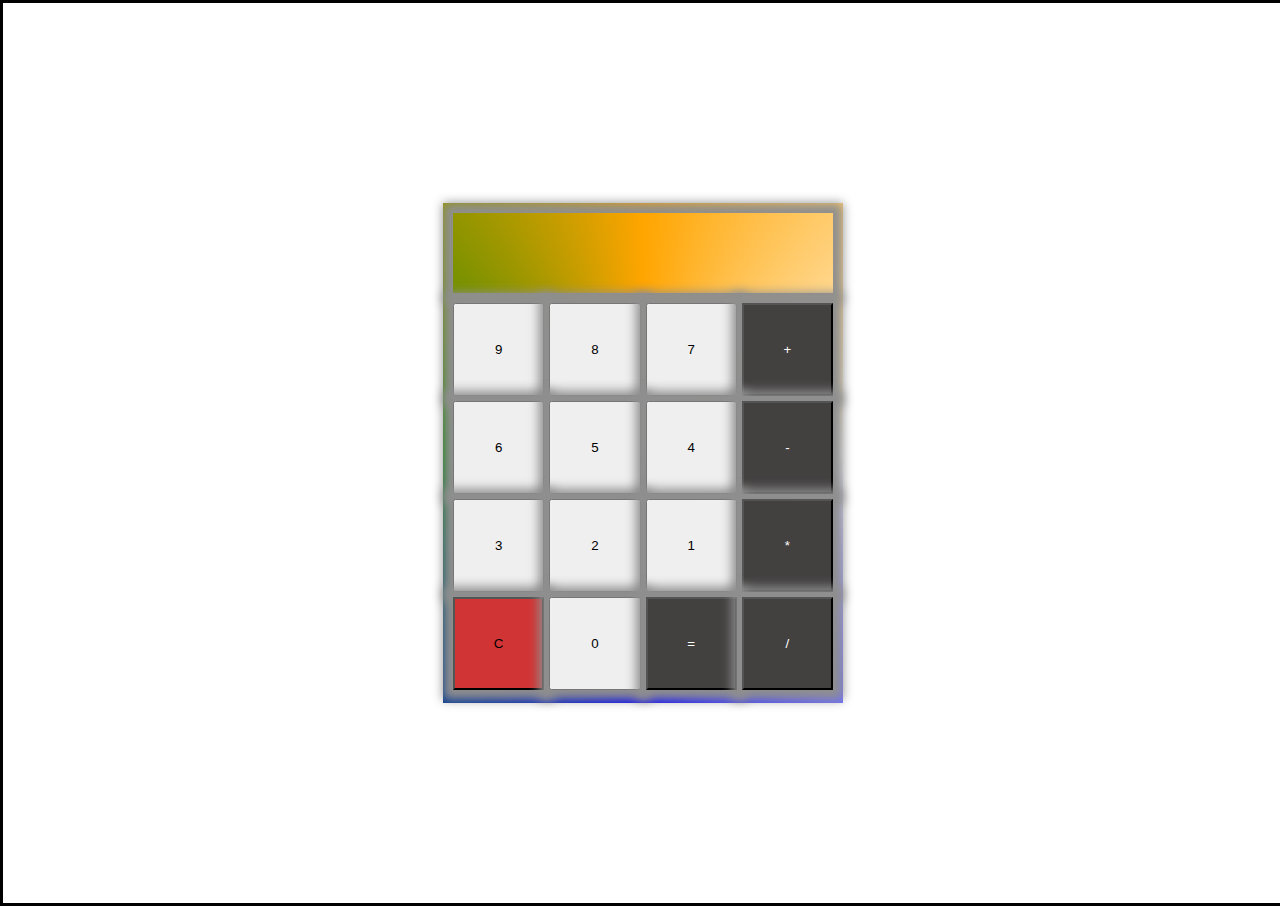
==== index.html @ bdb535ae "Revert "Revert "update""" ====
<!DOCTYPE html>
<html lang="en">
<head>
    <meta charset="UTF-8">
    <meta name="viewport" content="width=device-width, initial-scale=1.0">
    <title>Document</title>
</head>
<style>
    * {
        margin: 0;
        padding: 0;
    }
    body{
        border: solid;
        /* background-color: grey; */
        display: flex;
        justify-content: center;
        align-items: center;
        width: 100vw;
        height: 100vh;
    }
    .container{

        background: conic-gradient(orange,white,blue,green,orange);

        background-color: white;
        width: 400px;
        height: 500px;

        /* position: absolute; */
    }
    .box{
        display: flex;
        justify-content: right;
        align-items: flex-end;
        
        /* border: solid; */
        height: 80px;
        margin: 10px;
        box-shadow: 0px 0px 10px 10px #8f8f8f;

    }
    .buttons{
        display: grid;
        grid-template-columns: 1fr 1fr 1fr 1fr;
        /* grid-template-rows: 10fr 10fr 10fr 10fr ; */
        margin: 0px 10px;
        gap: 5px;
        
    }
    .button1{
        border: solid;
    }
    button{
        
        /* border:solid red; */
        height: 93px;
        cursor: pointer;
        /* box-shadow: 19px 20px 15px 5px #8f8f8f; */
        box-shadow: 0px 0px 10px 10px #8f8f8f;

        /* border: none; */
    }
</style>
<body>
    <div class="container">
        <div contenteditable="true" class="box"></div>
        <div class="buttons">
           <button class="button">9</button>
           <button class="button">8</button>
           <button class="button">7</button>
           <button class="button" style="background-color: rgb(67, 64, 64); color: white;">+</button>
           <button class="button">6</button>
           <button class="button">5</button>
           <button class="button">4</button>
           <button class="button" style="background-color: rgb(67, 64, 64); color: white;">-</button>
           <button class="button">3</button>
           <button class="button">2</button>
           <button class="button">1</button>
           <button class="button" style="background-color: rgb(67, 64, 64); color: white;">*</button>
           <button class="button" style="background-color: rgb(209, 52, 52); color: whte;">C</button>
           <button class="button">0</button>
           <button class="button" style="background-color: rgb(67, 64, 64); color: white;">=</button>
           <button class="button" style="background-color: rgb(67, 64, 64); color: white;">/</button>
         
        </div>
    </div>
</body>
</html>
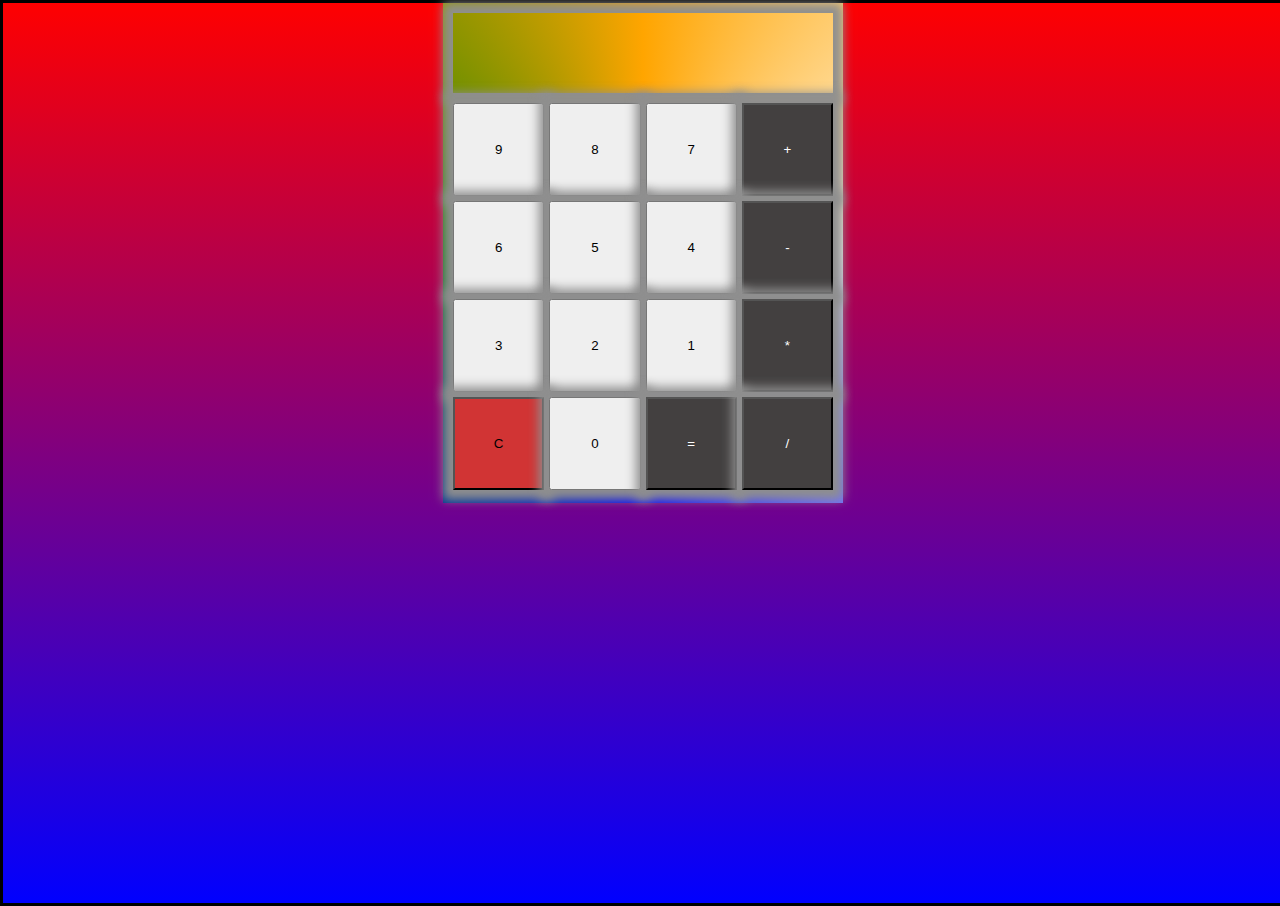
==== commit a8ba388f: "update" ====
--- a/index.html
+++ b/index.html
@@ -14,10 +14,12 @@
         border: solid;
         /* background-color: grey; */
         display: flex;
-        justify-content: center;
+        background: linear-gradient(red,blue);
+        /* justify-content: center; */
         align-items: center;
         width: 100vw;
         height: 100vh;
+        flex-direction: column;
     }
     .container{
 
@@ -63,8 +65,9 @@
     }
 </style>
 <body>
+    <!-- <div class="heading">Made with <img style="width: 10px; background-color: red;" src="https://img.freepik.com/free-vector/gradient-heart_78370-478.jpg?w=740&t=st=1709843410~exp=1709844010~hmac=49b484da78f1ec9d71f57b33bd005706dd7f119fa93b3715d32e913e27b97154" alt=""></div> -->
     <div class="container">
-        <div contenteditable="true" class="box"></div>
+        <div contenteditable="false" class="box"></div>
         <div class="buttons">
            <button class="button">9</button>
            <button class="button">8</button>
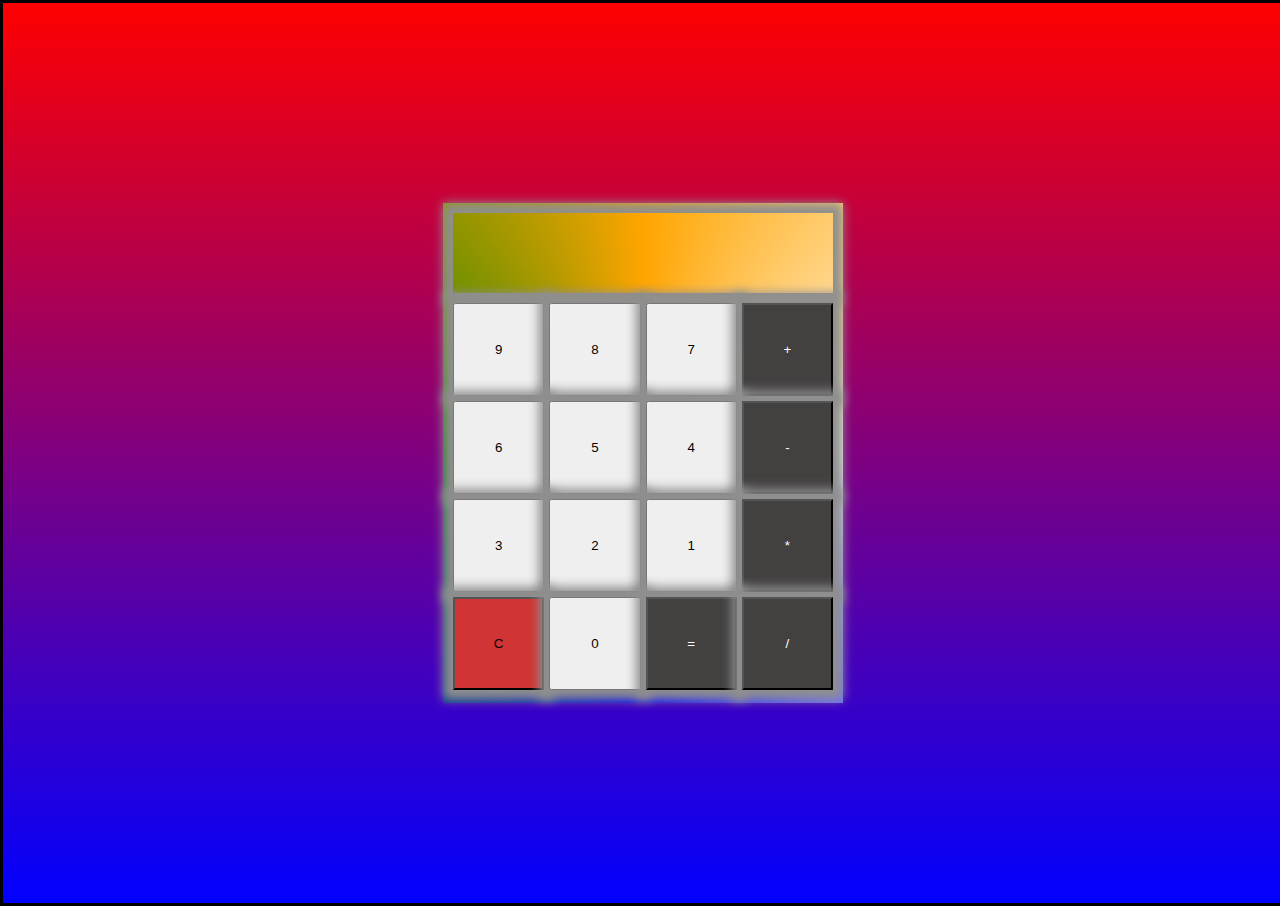
==== commit 94e60479: "update" ====
--- a/index.html
+++ b/index.html
@@ -15,7 +15,7 @@
         /* background-color: grey; */
         display: flex;
         background: linear-gradient(red,blue);
-        /* justify-content: center; */
+        justify-content: center;
         align-items: center;
         width: 100vw;
         height: 100vh;
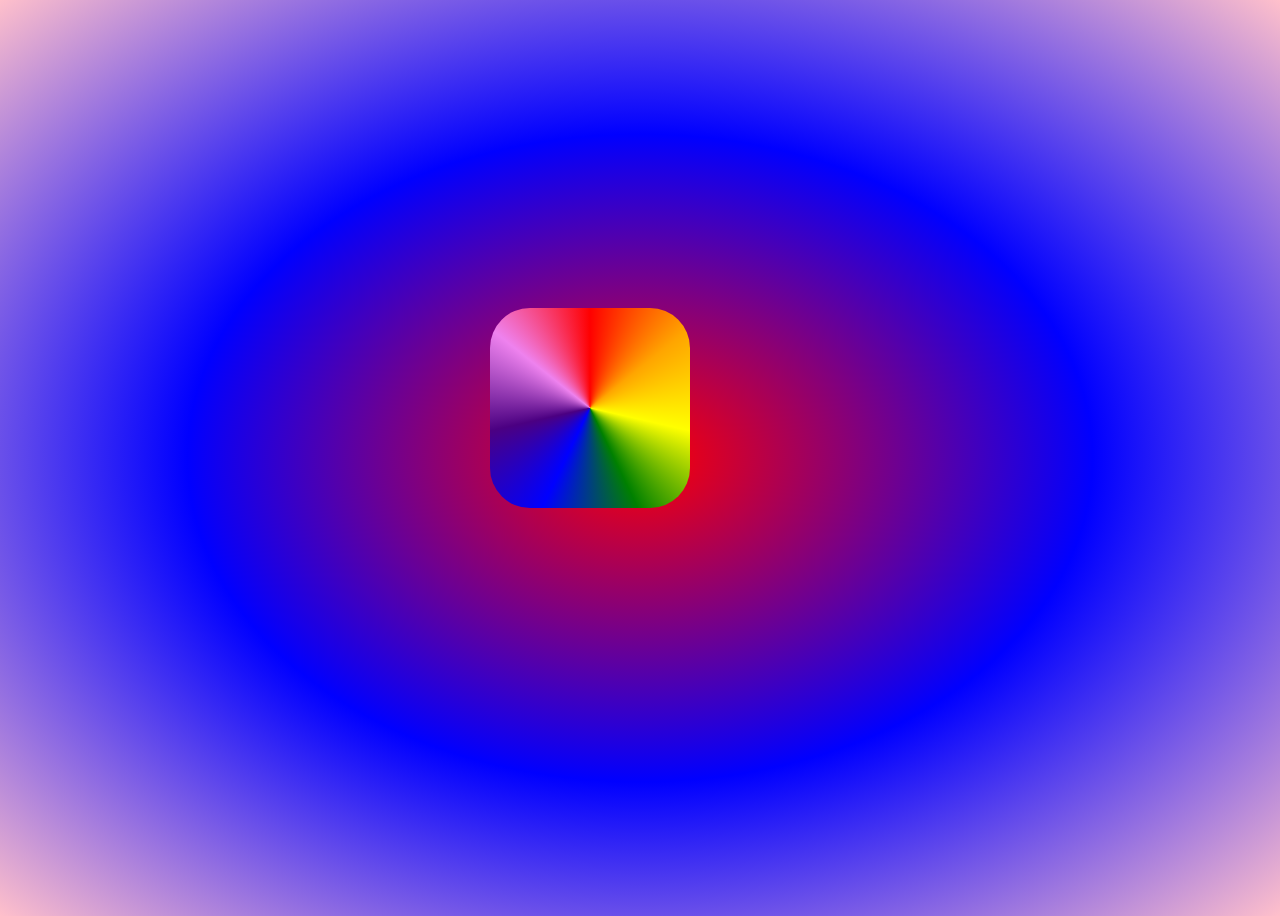
==== commit 9665620a: "update" ====
--- a/index.html
+++ b/index.html
@@ -1,92 +1,105 @@
 <!DOCTYPE html>
 <html lang="en">
+
 <head>
     <meta charset="UTF-8">
     <meta name="viewport" content="width=device-width, initial-scale=1.0">
     <title>Document</title>
 </head>
 <style>
-    * {
-        margin: 0;
-        padding: 0;
-    }
     body{
-        border: solid;
-        /* background-color: grey; */
+        /* editablecontent:'true'; */
+        /* border: solid; */
         display: flex;
-        background: linear-gradient(red,blue);
+        height: 100vh;
         justify-content: center;
         align-items: center;
-        width: 100vw;
-        height: 100vh;
-        flex-direction: column;
+        background-color: red;
+        /* background-image: url('https://th.bing.com/th/id/R.ae87891b3dde7b28712b75d14342f1a5?rik=2ZT%2baXLkZYcxWg&riu=http%3a%2f%2fthewowstyle.com%2fwp-content%2fuploads%2f2015%2f01%2fnature-wallpaper-27.jpg&ehk=jIVFSOxLN%2fQKs4hEfZHNWAeXoeXkeEXooP%2fTy9Vwkek%3d&risl=&pid=ImgRaw&r=0'); */
+        /* background-color: palevioletred; */
+        background: radial-gradient(red, blue,pink);
     }
-    .container{
-
-        background: conic-gradient(orange,white,blue,green,orange);
-
-        background-color: white;
-        width: 400px;
-        height: 500px;
-
-        /* position: absolute; */
+    .container {
+        width: 200px;
+        height: 200px;
+        border-radius:20%;
+        background: conic-gradient(red,orange,yellow,green,blue,indigo,violet,red);
+        grid-row: 1/2;
+        grid-column: 1/2;
+        /* background-color: greenyellow; */
+        animation: newton 0.15s linear infinite;
     }
     .box{
         display: flex;
-        justify-content: right;
-        align-items: flex-end;
-        
+        justify-content: center;
+        align-items: center;
+        width: 250px;
+        /* animation: newton 4s linear infinite; */
+        height: 250px;
+        /* background-color: yellow; */
         /* border: solid; */
-        height: 80px;
-        margin: 10px;
-        box-shadow: 0px 0px 10px 10px #8f8f8f;
+        z-index: 1;
+        grid-row: 1/2;
+        grid-column: 1/2;
+        /* border: soli; */
+        margin: 25px;
+        border-radius: 50%;
+        /* background: conic-gradient(red,orange,yellow,green,blue,indigo,violet,red); */
+    }
+    .box1{
+        width: 200px;
+        height: 200px;
+        /* animation: newton 4s linear infinite; */
+        display: flex;
+        justify-content: center;
+        align-items: center;
+        /* background-color: white; */
+        /* border: solid; */
+        z-index: 1;
+        grid-row: 1/2;
+        grid-column: 1/2;
+        /* border: solid; */
+        margin: 50px;
+        border-radius: 50%;
+        opacity: 0;
+        background: conic-gradient(orange,white,blue,green,orange);
 
     }
-    .buttons{
+    img{
+        width: 450px;
+        height: 450px;
+
+border-radius: 50%;
+    }
+    .section{
         display: grid;
-        grid-template-columns: 1fr 1fr 1fr 1fr;
-        /* grid-template-rows: 10fr 10fr 10fr 10fr ; */
-        margin: 0px 10px;
-        gap: 5px;
+        /* border: solid; */
+    }
+    /* .box{
+        width: 10vw;
+        height: 10vh;
+        background-color: orange;
+        transition: all 2s ease-in-out;
+    } */
+    /* .translate{
+        transform: translateX(10vw) translateY(10vh);
         
-    }
-    .button1{
-        border: solid;
-    }
-    button{
-        
-        /* border:solid red; */
-        height: 93px;
-        cursor: pointer;
-        /* box-shadow: 19px 20px 15px 5px #8f8f8f; */
-        box-shadow: 0px 0px 10px 10px #8f8f8f;
-
-        /* border: none; */
+    } */
+    @keyframes newton{
+        100%{
+            rotate: 360deg;
+        }
     }
 </style>
+
 <body>
-    <!-- <div class="heading">Made with <img style="width: 10px; background-color: red;" src="https://img.freepik.com/free-vector/gradient-heart_78370-478.jpg?w=740&t=st=1709843410~exp=1709844010~hmac=49b484da78f1ec9d71f57b33bd005706dd7f119fa93b3715d32e913e27b97154" alt=""></div> -->
-    <div class="container">
-        <div contenteditable="false" class="box"></div>
-        <div class="buttons">
-           <button class="button">9</button>
-           <button class="button">8</button>
-           <button class="button">7</button>
-           <button class="button" style="background-color: rgb(67, 64, 64); color: white;">+</button>
-           <button class="button">6</button>
-           <button class="button">5</button>
-           <button class="button">4</button>
-           <button class="button" style="background-color: rgb(67, 64, 64); color: white;">-</button>
-           <button class="button">3</button>
-           <button class="button">2</button>
-           <button class="button">1</button>
-           <button class="button" style="background-color: rgb(67, 64, 64); color: white;">*</button>
-           <button class="button" style="background-color: rgb(209, 52, 52); color: whte;">C</button>
-           <button class="button">0</button>
-           <button class="button" style="background-color: rgb(67, 64, 64); color: white;">=</button>
-           <button class="button" style="background-color: rgb(67, 64, 64); color: white;">/</button>
-         
-        </div>
-    </div>
+    <div class="section"><div class="container"></div>
+    <div class="box"></div>
+<div class="box1"><img src="https://th.bing.com/th/id/R.ae87891b3dde7b28712b75d14342f1a5?rik=2Z"09343988614"T%2baXLkZYcxWg&riu=http%3a%2f%2fthewowstyle.com%2fwp-content%2fuploads%2f2015%2f01%2fnature-wallpaper-27.jpg&ehk=jIVFSOxLN%2fQKs4hEfZHNWAeXoeXkeEXooP%2fTy9Vwkek%3d&risl=&pid=ImgRaw&r=0" alt="image"></div></div>
+    
+        <!-- <div class="box translate"></div> -->
+    
+    
 </body>
+
 </html>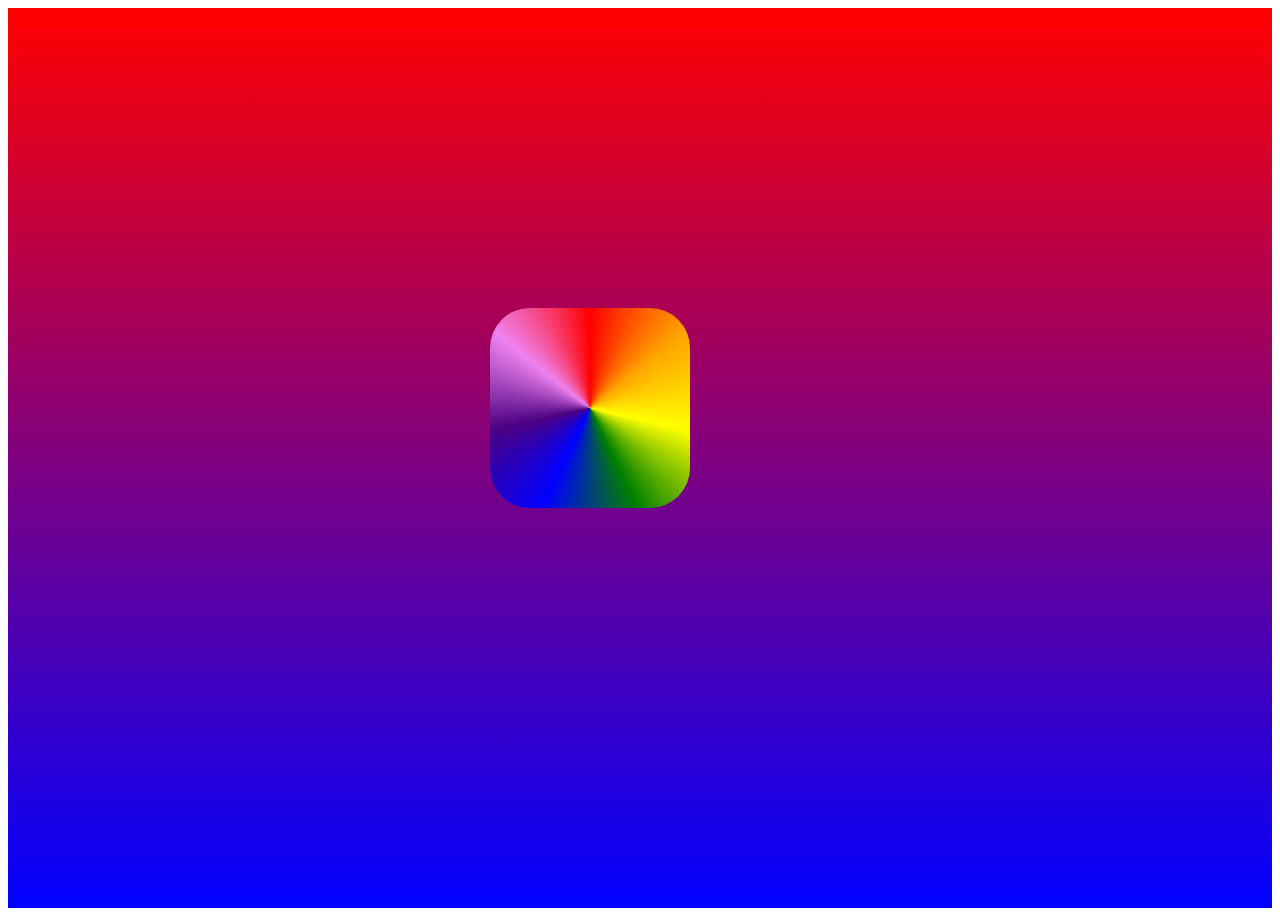
==== commit a8b475df: "update" ====
--- a/index.html
+++ b/index.html
@@ -7,17 +7,17 @@
     <title>Document</title>
 </head>
 <style>
-    body{
+    .center{
         /* editablecontent:'true'; */
         /* border: solid; */
         display: flex;
         height: 100vh;
         justify-content: center;
         align-items: center;
-        background-color: red;
+        /* background-color: red; */
         /* background-image: url('https://th.bing.com/th/id/R.ae87891b3dde7b28712b75d14342f1a5?rik=2ZT%2baXLkZYcxWg&riu=http%3a%2f%2fthewowstyle.com%2fwp-content%2fuploads%2f2015%2f01%2fnature-wallpaper-27.jpg&ehk=jIVFSOxLN%2fQKs4hEfZHNWAeXoeXkeEXooP%2fTy9Vwkek%3d&risl=&pid=ImgRaw&r=0'); */
         /* background-color: palevioletred; */
-        background: radial-gradient(red, blue,pink);
+        background: linear-gradient(red,blue);
     }
     .container {
         width: 200px;
@@ -93,9 +93,10 @@
 </style>
 
 <body>
-    <div class="section"><div class="container"></div>
+    <div class="center"><div class="section"><div class="container"></div>
     <div class="box"></div>
-<div class="box1"><img src="https://th.bing.com/th/id/R.ae87891b3dde7b28712b75d14342f1a5?rik=2Z"09343988614"T%2baXLkZYcxWg&riu=http%3a%2f%2fthewowstyle.com%2fwp-content%2fuploads%2f2015%2f01%2fnature-wallpaper-27.jpg&ehk=jIVFSOxLN%2fQKs4hEfZHNWAeXoeXkeEXooP%2fTy9Vwkek%3d&risl=&pid=ImgRaw&r=0" alt="image"></div></div>
+<div class="box1"><img src="https://th.bing.com/th/id/R.ae87891b3dde7b28712b75d14342f1a5?rik=2Z"09343988614"T%2baXLkZYcxWg&riu=http%3a%2f%2fthewowstyle.com%2fwp-content%2fuploads%2f2015%2f01%2fnature-wallpaper-27.jpg&ehk=jIVFSOxLN%2fQKs4hEfZHNWAeXoeXkeEXooP%2fTy9Vwkek%3d&risl=&pid=ImgRaw&r=0" alt="image"></div></div></div>
+    
     
         <!-- <div class="box translate"></div> -->
     
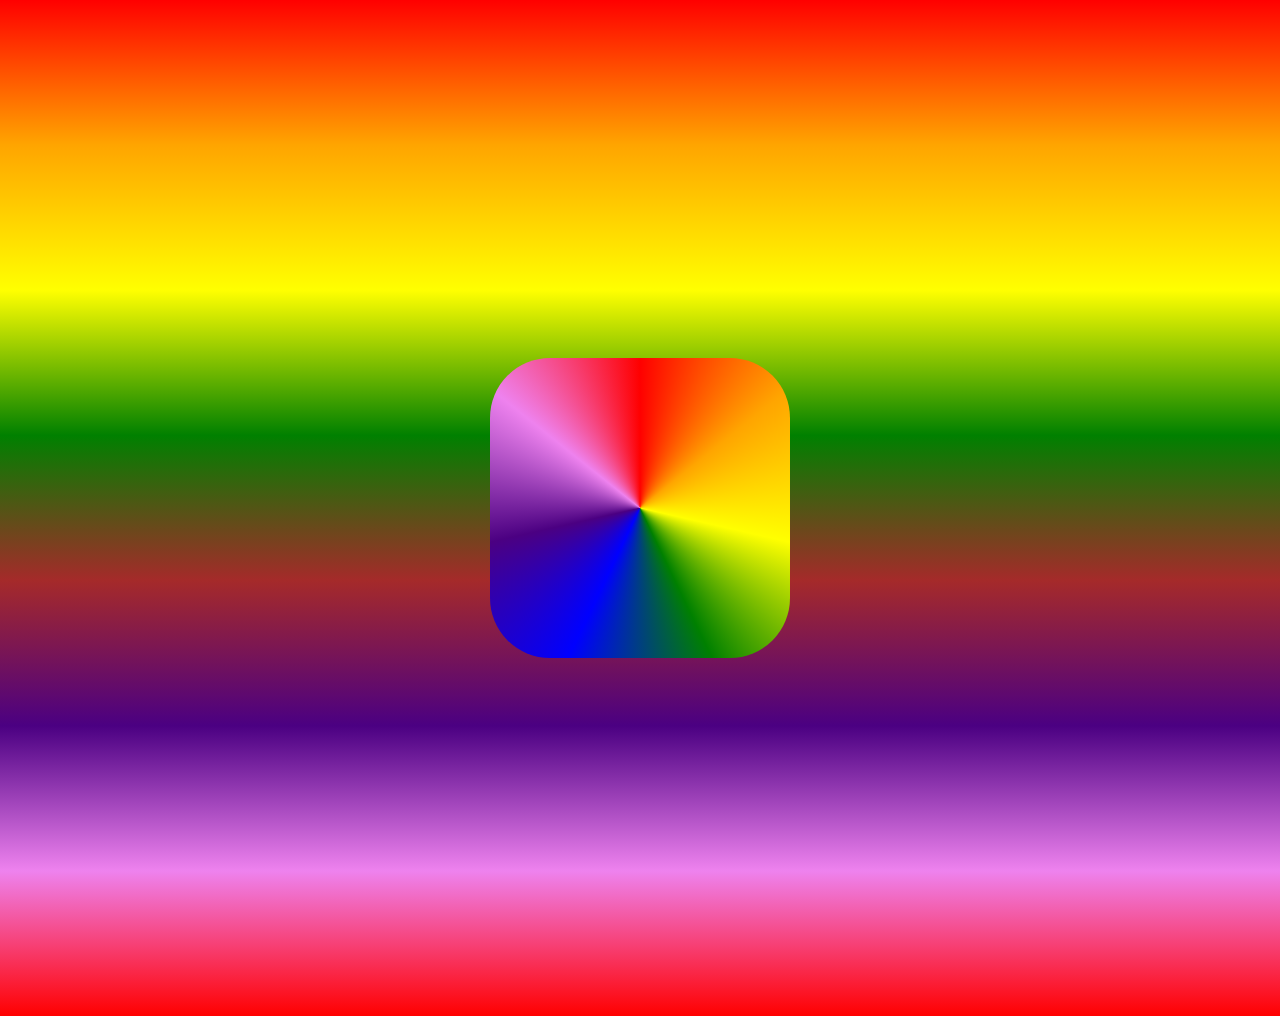
==== commit 1a7e47fb: "update" ====
--- a/index.html
+++ b/index.html
@@ -7,100 +7,70 @@
     <title>Document</title>
 </head>
 <style>
-    .center{
+    body {
+        display: flex;
+        justify-content: center;
+        align-items: center;
+        background: linear-gradient(red, orange, yellow, green, brown, indigo, violet, red);
+    }
+
+    .center {
+        /* border: solid; */
         /* editablecontent:'true'; */
         /* border: solid; */
         display: flex;
-        height: 100vh;
+        height: 1000px;
+        width: 1000px;
         justify-content: center;
         align-items: center;
+        /* border: solid; */
         /* background-color: red; */
         /* background-image: url('https://th.bing.com/th/id/R.ae87891b3dde7b28712b75d14342f1a5?rik=2ZT%2baXLkZYcxWg&riu=http%3a%2f%2fthewowstyle.com%2fwp-content%2fuploads%2f2015%2f01%2fnature-wallpaper-27.jpg&ehk=jIVFSOxLN%2fQKs4hEfZHNWAeXoeXkeEXooP%2fTy9Vwkek%3d&risl=&pid=ImgRaw&r=0'); */
         /* background-color: palevioletred; */
-        background: linear-gradient(red,blue);
     }
+
     .container {
-        width: 200px;
-        height: 200px;
-        border-radius:20%;
-        background: conic-gradient(red,orange,yellow,green,blue,indigo,violet,red);
+        display: flex;
+        /* justify-self: center; */
+        /* align-items: center; */
+        width: 300px;
+        height: 300px;
+        border-radius: 20%;
+        background: conic-gradient(red, orange, yellow, green, blue, indigo, violet, red);
         grid-row: 1/2;
         grid-column: 1/2;
         /* background-color: greenyellow; */
         animation: newton 0.15s linear infinite;
     }
-    .box{
-        display: flex;
-        justify-content: center;
-        align-items: center;
-        width: 250px;
-        /* animation: newton 4s linear infinite; */
-        height: 250px;
-        /* background-color: yellow; */
-        /* border: solid; */
-        z-index: 1;
-        grid-row: 1/2;
-        grid-column: 1/2;
-        /* border: soli; */
-        margin: 25px;
-        border-radius: 50%;
-        /* background: conic-gradient(red,orange,yellow,green,blue,indigo,violet,red); */
-    }
-    .box1{
-        width: 200px;
-        height: 200px;
-        /* animation: newton 4s linear infinite; */
-        display: flex;
-        justify-content: center;
-        align-items: center;
-        /* background-color: white; */
-        /* border: solid; */
-        z-index: 1;
-        grid-row: 1/2;
-        grid-column: 1/2;
-        /* border: solid; */
-        margin: 50px;
-        border-radius: 50%;
-        opacity: 0;
-        background: conic-gradient(orange,white,blue,green,orange);
 
-    }
-    img{
-        width: 450px;
-        height: 450px;
+    /* animation: newton 4s linear infinite; */
 
-border-radius: 50%;
-    }
-    .section{
+    .section {
         display: grid;
         /* border: solid; */
     }
-    /* .box{
-        width: 10vw;
-        height: 10vh;
-        background-color: orange;
-        transition: all 2s ease-in-out;
-    } */
-    /* .translate{
-        transform: translateX(10vw) translateY(10vh);
-        
-    } */
-    @keyframes newton{
-        100%{
+
+ 
+    @keyframes newton {
+        100% {
             rotate: 360deg;
         }
     }
 </style>
 
 <body>
-    <div class="center"><div class="section"><div class="container"></div>
-    <div class="box"></div>
-<div class="box1"><img src="https://th.bing.com/th/id/R.ae87891b3dde7b28712b75d14342f1a5?rik=2Z"09343988614"T%2baXLkZYcxWg&riu=http%3a%2f%2fthewowstyle.com%2fwp-content%2fuploads%2f2015%2f01%2fnature-wallpaper-27.jpg&ehk=jIVFSOxLN%2fQKs4hEfZHNWAeXoeXkeEXooP%2fTy9Vwkek%3d&risl=&pid=ImgRaw&r=0" alt="image"></div></div></div>
-    
-    
-        <!-- <div class="box translate"></div> -->
-    
-    
+    <div class="center">
+        <div class="section">
+            <div class="container"></div>
+            <!-- <div class="box"></div>
+            <div class="box1"></div> -->
+        </div>
+    </div>
+
+
+    <!-- <div class="box translate"></div> -->
+
+
 </body>
 
 </html>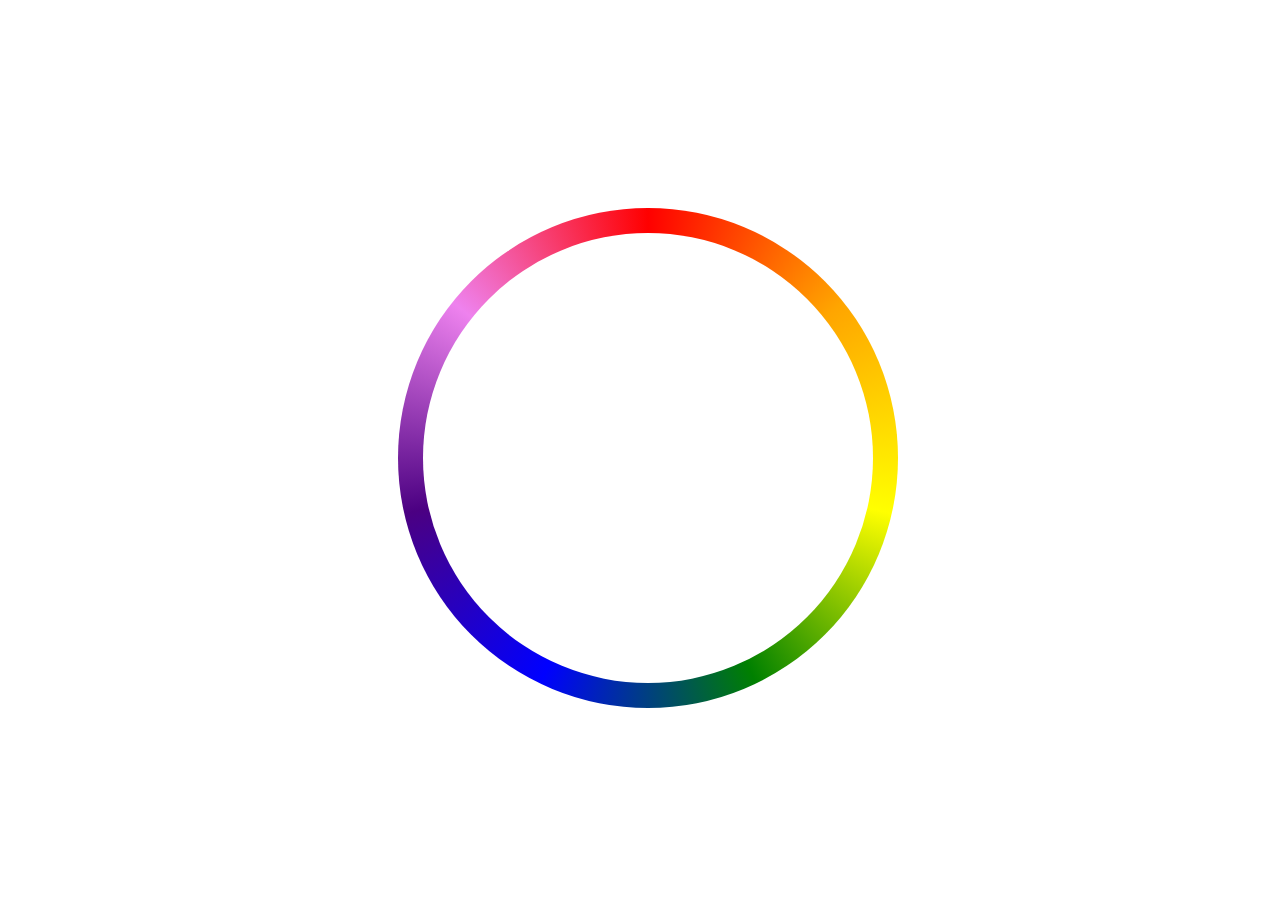
==== commit 20c12e12: "Update index.html" ====
--- a/index.html
+++ b/index.html
@@ -4,53 +4,64 @@
 <head>
     <meta charset="UTF-8">
     <meta name="viewport" content="width=device-width, initial-scale=1.0">
-    <title>Document</title>
+    <title>Image view</title>
 </head>
 <style>
     body {
+        /* border: solid; */
+        display: flex;
+        height: 100vh;
+        width: 100vw;
+        object-fit: contain;
+        justify-content: center;
+        align-items: center;
+        background-image: url(R.jpeg);
+        /* background-repeat: no-repeat; */
+        background-position: center center;
+    }
+
+    .container {
+        width: 500px;
+        height: 500px;
+        border-radius: 50%;
+        background: conic-gradient(red, orange, yellow, green, blue, indigo, violet, red);
+        grid-row: 1/2;
+        grid-column: 1/2;
         display: flex;
         justify-content: center;
         align-items: center;
-        background: linear-gradient(red, orange, yellow, green, brown, indigo, violet, red);
+        animation: newton linear infinite;
+        animation-duration: 5s;
     }
 
-    .center {
-        /* border: solid; */
-        /* editablecontent:'true'; */
-        /* border: solid; */
+    .box {
+        z-index: 1;
+        grid-row: 1/2;
+        grid-column: 1/2;
         display: flex;
-        height: 1000px;
-        width: 1000px;
         justify-content: center;
         align-items: center;
+        background-color: white;
+        /* width: 450px; */
+        /* height: 450px; */
         /* border: solid; */
-        /* background-color: red; */
-        /* background-image: url('https://th.bing.com/th/id/R.ae87891b3dde7b28712b75d14342f1a5?rik=2ZT%2baXLkZYcxWg&riu=http%3a%2f%2fthewowstyle.com%2fwp-content%2fuploads%2f2015%2f01%2fnature-wallpaper-27.jpg&ehk=jIVFSOxLN%2fQKs4hEfZHNWAeXoeXkeEXooP%2fTy9Vwkek%3d&risl=&pid=ImgRaw&r=0'); */
-        /* background-color: palevioletred; */
+        margin: 25px;
+        border-radius: 50%;
     }
 
-    .container {
-        display: flex;
-        /* justify-self: center; */
-        /* align-items: center; */
-        width: 300px;
-        height: 300px;
-        border-radius: 20%;
-        background: conic-gradient(red, orange, yellow, green, blue, indigo, violet, red);
-        grid-row: 1/2;
-        grid-column: 1/2;
-        /* background-color: greenyellow; */
-        animation: newton 0.15s linear infinite;
+    img {
+        width: 450px;
+        height: 450px;
+        border-radius: 50%;
+        object-fit: cover;
+        object-position: center center;
     }
-
-    /* animation: newton 4s linear infinite; */
 
     .section {
         display: grid;
         /* border: solid; */
     }
 
- 
     @keyframes newton {
         100% {
             rotate: 360deg;
@@ -59,18 +70,50 @@
 </style>
 
 <body>
-    <div class="center">
-        <div class="section">
-            <div class="container"></div>
-            <!-- <div class="box"></div>
-            <div class="box1"></div> -->
-        </div>
+    <div class="section">
+
+        <div class="container"></div>
+        <div class="box"><img src="Nature.jpg" alt="image"></div>
+
     </div>
 
+    <script>s
 
-    <!-- <div class="box translate"></div> -->
+        setTimeout(() => {
+            alert("1:) Double click on the image/background image to change it.\n2:) Double click on the colored circle part to change it's speed.")
+        }, 1000);
 
+        if (document.body.clientWidth <= 512) {
+            alert("Please use more wider screen for better view, we will fix this soon. Sorry, for the inconvenience!")
+        }
 
+        document.querySelector(".box").addEventListener("dblclick", (event_1) => {
+            event_1.stopPropagation();
+            let cnf = confirm("Do you want to change the image?");
+            if (cnf) {
+                let image = prompt("Enter the url of image:");
+                document.body.querySelector(".box").children[0].src = `${image}`;
+
+            }
+        })
+        document.querySelector(".container").addEventListener("dblclick", (event_2) => {
+            event_2.stopPropagation();
+            let cnf = confirm("Do you want to change the rotating speed?");
+            if (cnf) {
+                let speed = prompt("Enter any real number greater than 0 (like 0.1):\n(with increase in the value the speed will decrease, currently it's at 5)");
+                document.querySelector(".container").style.animationDuration = `${speed}s`;
+
+            }
+        })
+        document.body.addEventListener("dblclick", () => {
+            let cnf = confirm("Do you want to change the background image?");
+            if (cnf) {
+                let bg_image = prompt("Enter the url of image:");
+                document.body.style.backgroundImage = `url(${bg_image})`;
+
+            }
+        })
+    </script>
 </body>
 
 </html>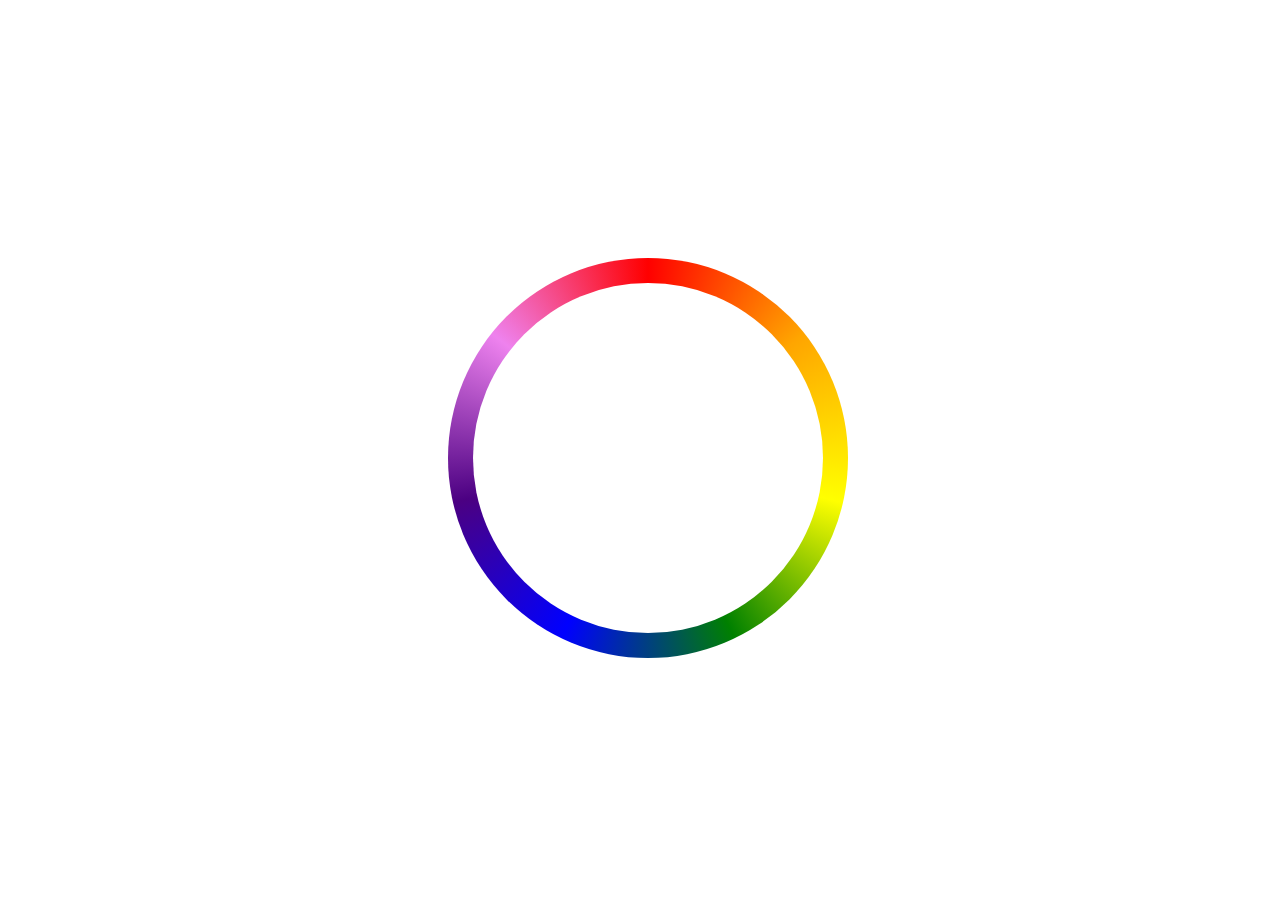
==== commit 0142681b: "Update index.html" ====
--- a/index.html
+++ b/index.html
@@ -21,8 +21,8 @@
     }
 
     .container {
-        width: 500px;
-        height: 500px;
+        width: 400px;
+        height: 400px;
         border-radius: 50%;
         background: conic-gradient(red, orange, yellow, green, blue, indigo, violet, red);
         grid-row: 1/2;
@@ -50,8 +50,8 @@
     }
 
     img {
-        width: 450px;
-        height: 450px;
+        width: 350px;
+        height: 350px;
         border-radius: 50%;
         object-fit: cover;
         object-position: center center;
@@ -67,6 +67,40 @@
             rotate: 360deg;
         }
     }
+
+    @media only screen and (max-width: 400px) {
+        .container {
+            width: 300px;
+            height: 300px;
+        }
+
+        .box {
+            margin: 18.75px;
+        }
+
+        img {
+            width: 262.5px;
+            height: 262.5px;
+        }
+
+    }
+
+    @media only screen and (max-width: 300px) {
+        .container {
+            width: 200px;
+            height: 200px;
+        }
+
+        .box {
+            margin: 12.5px;
+        }
+
+        img {
+            width: 175px;
+            height: 175px;
+        }
+
+    }
 </style>
 
 <body>
@@ -77,14 +111,10 @@
 
     </div>
 
-    <script>s
+    <script>
+        window.onload = () => {
 
-        setTimeout(() => {
             alert("1:) Double click on the image/background image to change it.\n2:) Double click on the colored circle part to change it's speed.")
-        }, 1000);
-
-        if (document.body.clientWidth <= 512) {
-            alert("Please use more wider screen for better view, we will fix this soon. Sorry, for the inconvenience!")
         }
 
         document.querySelector(".box").addEventListener("dblclick", (event_1) => {
